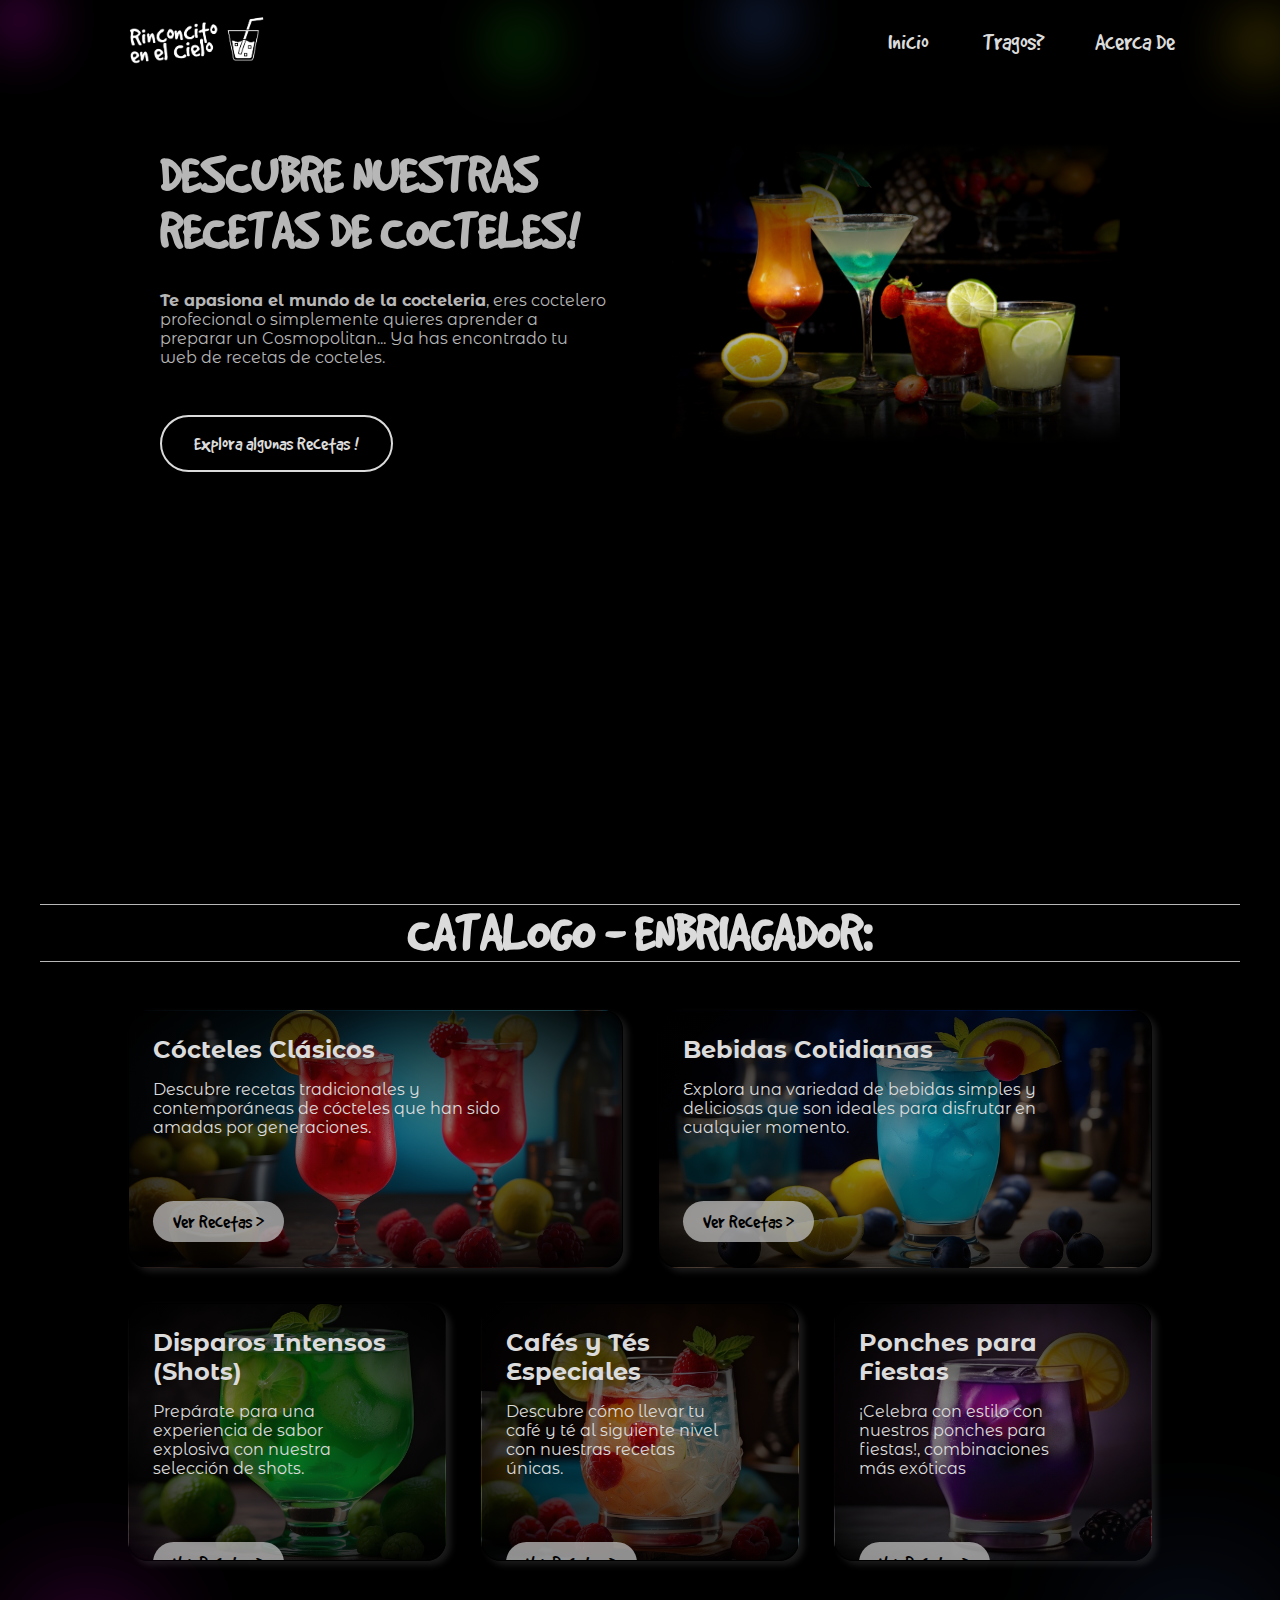
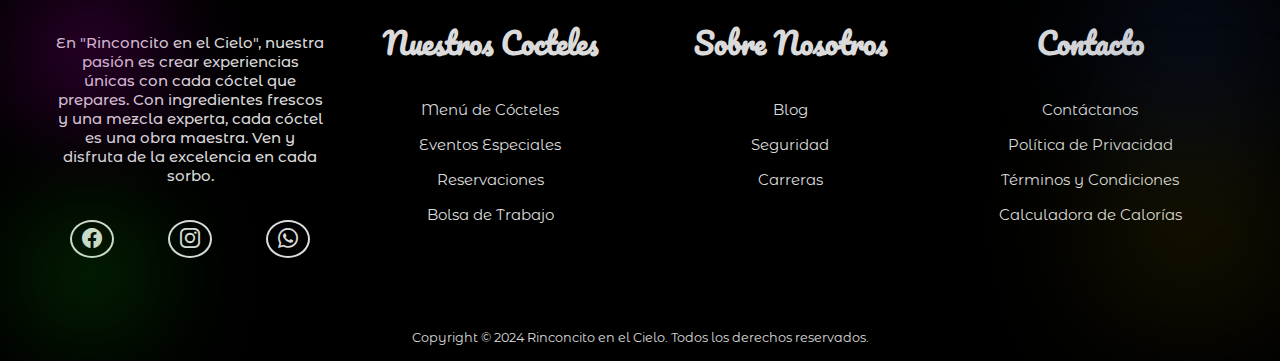
==== index.html @ 579edbcb "bases principales" ====
<!DOCTYPE html>
<html lang="en">
  <head>
    <meta charset="UTF-8" />
    <meta name="viewport" content="width=device-width, initial-scale=1.0" />
    <title>Rinconcito | Inicio</title>
    <link rel="stylesheet" href="Styles/menu.css" />
    <link
      rel="stylesheet"
      href="https://cdn.jsdelivr.net/npm/bootstrap-icons@1.11.3/font/bootstrap-icons.min.css"
    />
    <link rel="icon" href="src/icons/favicon.ico" type="image/x-icon" />
    <style>
      @font-face {
        font-family: "GoodDog";
        src: url("src/fonts/GOODDP__.TTF") format("truetype");
      }
    </style>
  </head>
  <body>
    <!-- Menu Contraido y Nav -->
    <header>
      <div class="content">
        <div class="blur-ball1n" style="top: 0px; left: 0px"></div>
        <div class="blur-ball2n" style="top: 0px; right: 500px"></div>
        <div class="blur-ball3n" style="bottom: 20px; left: 500px"></div>
        <div class="blur-ball4n" style="bottom: 20px; right: 0px"></div>

        <div class="menu container">
          <img src="src/img/logo.png" class="logo" />
        </div>
        <div class="menu">
          <input type="checkbox" id="menu" />
          <label for="menu">
            <i class="bi bi-list menu-icon box"></i>
          </label>
          <nav class="navbar">
            <ul class="outer-list">
              <li><a class="box an r" href="index.html">Inicio</a></li>
              <li>
                <a class="box an r" href="pages/tragos.html">¿Tragos?</a>
                <ul class="inner-list">
                  <li>
                    <a class="box an r" href="pages/conAlcohol.html"
                      >Con Alcohol</a
                    >
                  </li>
                  <li>
                    <a class="box an r" href="pages/sinAlcohol.html"
                      >Sin Alcohol</a
                    >
                  </li>
                  <li>
                    <a class="box an r" href="pages/randomBebida.html"
                      >Uno Random</a
                    >
                  </li>
                </ul>
              </li>
              <li><a class="box an r" href="pages/about.html">Acerca De</a></li>
            </ul>
          </nav>
        </div>
      </div>
    </header>

    <!-- Cuerpo de la pagina -->

    <!-- Seccion 1 -->
    <section class="section1">
      <div class="containerinicio">
        <div >
          <h1 class="inicio-titulo">Descubre nuestras recetas de cocteles!</h1>
        </div>

        <div class="inicio-subtitulo">
          <h4>
            <strong>Te apasiona el mundo de la cocteleria</strong>, eres
            coctelero profecional o simplemente quieres aprender a preparar un
            Cosmopolitan... Ya has encontrado tu web de recetas de cocteles.
          </h4>
        </div>

        <div class="inicio-boton">
          <button class="box r">Explora algunas Recetas !</button>
        </div>
      </div>

      <div class="contenedor_item" >
        <img class="contenedor_img" src="src/img/thumb-1920-1017417.jpg" alt="" />
      </div>
    </section>


    <!-- Seccion 2 -->
    <div class="section2">

      

    </div>
    



    <!-- Seccion 3 grid -->
    <div class="section3">

      <div class="container3">
        <div class="linea"></div>
      <h1 class="section3-title">Catalogo - Enbriagador:</h1>
      <div class="linea"></div>
      </div>

      <div class="grid-container">

        <div class="card image1">
          <div class="card-content">
            <h2>Cócteles Clásicos</h2>
            <p>Descubre recetas tradicionales y contemporáneas de cócteles que han sido amadas por generaciones.</p>
            <button class="">Ver Recetas ></button>
          </div>  
        </div>
  
        <div class="card image2">
          <div class="card-content">
            <h2>Bebidas Cotidianas</h2>
            <p>Explora una variedad de bebidas simples y deliciosas que son ideales para disfrutar en cualquier momento.</p>
            <button class="">Ver Recetas ></button>
          </div>  
        </div>
  
        <div class="card image3">
          <div class="card-content">
            <h2>Disparos Intensos (Shots)</h2>
            <p>Prepárate para una experiencia de sabor explosiva con nuestra selección de shots.</p>
            <button class="">Ver Recetas ></button>
          </div>  
        </div>
  
        <div class="card image5">
          <div class="card-content">
            <h2>Cafés y Tés Especiales</h2>
            <p>Descubre cómo llevar tu café y té al siguiente nivel con nuestras recetas únicas. </p>
            <button class="">Ver Recetas ></button>
          </div>  
        </div>
  
        <div class="card image4">
          <div class="card-content">
            <h2>Ponches para Fiestas</h2>
            <p>¡Celebra con estilo con nuestros ponches para fiestas!, combinaciones más exóticas</p>
            <button class="">Ver Recetas ></button>
          </div>  
        </div>
        
  
      </div>
    </div>
    
    
    
    

   

    <!-- Pie de página -->
    <div class="footer-container">
      <footer class="footer">
        <div class="blur-ball1" style="top: 0px; left: 0px"></div>
        <div class="blur-ball2" style="top: 0px; right: 0px"></div>
        <div class="blur-ball3" style="bottom: -50px; left: 0px"></div>
        <div class="blur-ball4" style="bottom: 0px; right: 0px"></div>

        <div class="footer-col">
          <div></div>
          <p>
            En "Rinconcito en el Cielo", nuestra pasión es crear experiencias
            únicas con cada cóctel que prepares. Con ingredientes frescos y una
            mezcla experta, cada cóctel es una obra maestra. Ven y disfruta de
            la excelencia en cada sorbo.
          </p>
          <div class="footer-socials">
            <a class="r" href=""><i class="bi bi-facebook"></i></a>
            <a class="r" href=""><i class="bi bi-instagram"></i></a>
            <a class="r" href=""><i class="bi bi-whatsapp"></i></a>
          </div>
        </div>

        <div class="footer-col">
          <h4 class="titulos-footer">Nuestros Cocteles</h4>
          <a class="box" href="">Menú de Cócteles</a>
          <a class="box" href="">Eventos Especiales</a>
          <a class="box" href="">Reservaciones</a>
          <a class="box" href="">Bolsa de Trabajo</a>
        </div>

        <div class="footer-col">
          <h4 class="titulos-footer">Sobre Nosotros</h4>
          <a class="box" href="">Blog</a>
          <a class="box" href="">Seguridad</a>
          <a class="box" href="">Carreras</a>
        </div>

        <div class="footer-col">
          <h4 class="titulos-footer">Contacto</h4>
          <a class="box" href="">Contáctanos</a>
          <a class="box" href="">Política de Privacidad</a>
          <a class="box" href="">Términos y Condiciones</a>
          <a class="box" href="">Calculadora de Calorías</a>
        </div>
      </footer>

      <div class="footer-bar">
        Copyright © 2024 Rinconcito en el Cielo. Todos los derechos reservados.
      </div>
    </div>

    <!-- scripts -->
    <script src="JS/random-color-hovers.js"></script>
  </body>
</html>
---- Styles/menu.css ----
@import url('https://fonts.googleapis.com/css2?family=Bungee+Inline&family=Montserrat+Alternates:ital,wght@0,100;0,200;0,300;0,400;0,500;0,600;0,700;0,800;0,900;1,100;1,200;1,300;1,400;1,500;1,600;1,700;1,800;1,900&family=Pacifico&display=swap');

:root{
    --Primary-Color: #000000;
    --Primary-Color-Light: #070707;
    --Secondary-Color: #A300A3;
    --Secondary-Color-Light: #E000E0;
    --Tercery-Color: #173D94;
    --Tercery-Color-Light: #2C4F9E;
    --Text-Color: #DBDBDB;
    --MaxWidth: 1200px;
    --FontText1: "Bungee Inline";
    --FontText2: "Pacifico";
    --FontText3: "Montserrat Alternates";
    --FontText4: "GoodDog";
}

/* Ajustes Generales */
*{
    padding: 0;
    margin: 0;
    box-sizing: border-box;
    text-decoration: none;
    list-style: none;
}

body{
    background-color: var(--Primary-Color);
}

/* Navbar  */
.container{
    max-width: var(--MaxWidth);
    font-family: var(--FontText4);
}

.content{
    background-color: var(--Primary-Color);
    width: 100%;
    position: relative;
    display: flex;
    justify-content: space-between;
    align-items: center;
}


.logo{
    width: 230px;
    margin-left: 80px;
}

.menu .navbar ul li{
    position: relative;
    float: left;
}

.menu .navbar ul li a{
    font-size: 26px;
    display: block;
    font-weight: 500;
    text-align: center;
    font-family: var(--FontText4);
}

.box{
    color: var(--Text-Color);
}

.box:hover{
    color: var(--random-color);
}

.navbar{
    margin-right: 80px;
}

.an{
    padding: 5px 25px;
    transition: .4s;
}

.an:hover{
    background-color: rgba(52, 52, 52, 0.647);
    border-radius: 50px;
    transform: scale(1.1);
}

#menu{
    display: none;
    
}

.menu-icon{
    font-size: 35px;
    
}

.menu-icon:hover{
    transition: .4s;
    transform: scale(1.2);
    color: var(--random-color);
}

.menu label{
    cursor: pointer;
    display: none;
}


/* subLista */
.inner-list {
    display: none;
    list-style-type: none;
    padding: 0;
    position: absolute;
    top: 100%;
    left: 0;
    width: 140px;
    border-radius: 8px;
    color: var(--Text-Color);
    box-shadow: 1px 1px 20px rgb(28, 28, 28);
    background-color: rgba(14, 14, 14, 0.911);
    cursor: pointer;
    z-index: 1;
}

/* Estilos para los elementos de la lista interna */
.inner-list > li {
    padding: 20px;
}

/* Mostrar la lista interna al hacer hover sobre un elemento de la lista externa */
.outer-list > li:hover .inner-list {
    display: block;
}



/* FOOTER */
.footer-container {
    background-color: var(--Primary-Color);
    position: relative;
    bottom: 0;
    width: 100%;
    font-family: var(--FontText3);
    font-size: 15px;
    
}

.footer {
    display: grid;
    grid-template-columns: 1fr 1fr 1fr 1fr;
    gap: 20px; 
    margin: 50px;
    position: relative;
    justify-content: center; 
}

.footer-logo img {
    margin-bottom: 1rem;
    width: 14rem;
    height: auto;
}

.footer-col {
    color: var(--Text-Color);
    padding: 2%;
    width: 100%;
    font-weight: 400;
}

.footer-socials {
    display: flex;
    align-items: center;
    justify-content: space-around;
    gap: 1.5rem;
    padding-top: 1.2rem;
}

.footer-socials a {
    padding: 5px 10px;
    font-size: 1.25rem;
    color:var(--Text-Color);
    border: 2px solid var(--Text-Color);
    border-radius: 50%;
    transition: .4s;
}

.r:hover {
    color: var(--random-color);
    background-color: var(--random-color);
}

.footer-col h4 {
    margin-bottom: 2rem;
    font-size: 1.8rem;
    font-family: var(--FontText2);
    color: var(--Text-Color);
    text-align: center;
}

.footer-col > a {
    display: block;
    margin-bottom: 1rem;
    color: var(--Text-Color);
    transition: .2s;
    text-align: center;
}

.footer-col > a:hover {
    transform: scale(1.1);
}


.footer-bar {
    text-align: center;
    margin: 0;
    padding: 1rem;
    font-size: .8rem;
    color: var(--Text-Color);
    background-color:var(--Primary-Color);
}

.footer-col p {
    margin-top: 1rem;
    font-weight: 500;
    font-family: var(--FontText3);
    margin-bottom: 1rem;
    text-align: center;
}

.blur-ball1 {
    width: 80px; 
    height: 80px;
    background: var(--Secondary-Color);
    border-radius: 50%; 
    filter: blur(60px); 
    position: absolute; 
}

.blur-ball2 {
    width: 80px; 
    height: 80px;
    background: var(--Tercery-Color-Light); 
    border-radius: 50%;
    filter: blur(80px); 
    position: absolute; 
}

.blur-ball3 {
    width: 80px; 
    height: 80px;
    background: rgba(20, 215, 10, 0.549); 
    border-radius: 50%;
    filter: blur(60px); 
    position: absolute; 
}

.blur-ball4 {
    width: 80px; 
    height: 80px;
    background: rgba(244, 204, 3, 0.578); 
    border-radius: 50%;
    filter: blur(80px); 
    position: absolute; 
}


.blur-ball1n {
    width: 40px; 
    height: 40px;
    background: var(--Secondary-Color);
    border-radius: 50%; 
    filter: blur(30px); 
    position: absolute; 
}

.blur-ball2n {
    width: 40px; 
    height: 40px;
    background: var(--Tercery-Color-Light); 
    border-radius: 50%;
    filter: blur(30px); 
    position: absolute; 
}

.blur-ball3n {
    width: 40px; 
    height: 40px;
    background: rgba(20, 215, 10, 0.549); 
    border-radius: 50%;
    filter: blur(30px); 
    position: absolute; 
}

.blur-ball4n {
    width: 40px; 
    height: 40px;
    background: rgba(244, 204, 3, 0.578); 
    border-radius: 50%;
    filter: blur(30px); 
    position: absolute; 
}









/* Media query navbar */
@media(max-width:991px){

   .logo{
    margin: 0px;
   }

    .menu{
        top:0;
        padding: 20px;
    }

    .menu label{
        display: initial;
    }

    .menu .navbar{
        position: absolute;
        top: 100%;
        left: 0;
        right: 0;
        width: 100%;
        background-color: var(--Primary-Color);
        display: none;
    }

    .menu .navbar ul li{
        padding-bottom:20px;
        width: 100%;
        
    }

    .menu .navbar ul li a:hover{
        padding-bottom:20px;
        background-color: var(--Primary-Color-Light);
    }

    #menu:checked ~ .navbar{
        display: initial;
    }

    .footer {
        grid-template-columns: 1fr 1fr;
        gap: 30px; 
        margin: 50px;
        position: absolute;
    }

    .blur-ball4n{
        right: 250px;
    }

    .blur-ball3{
        right: 550px;
    }

   .inner-list {
    display: none; 
    list-style-type: none;
    padding: 0;
    position: relative;
    top: 100%; 
    left: 0;
    width: 100%; 
    border-radius: 8px;
    color: var(--Text-Color);
    cursor: pointer;
}

    .outer-list > li:hover .inner-list {
    display: block;
}

    .inner-list > li {
    padding: 20px;
    background-color: rgb(9, 9, 9);
}

.containerinicio h1 {
    font-size: 2.5rem !important;
}

.containerinicio h4 {
    font-size: 0.9rem !important;
}

}



/* Media query para teléfonos móviles */
@media(max-width: 600px) {
    .container {
        padding: 0 20px;
    }

    .content {
        flex-direction: column;
    }

    .logo {
        margin: 20px 0;
    }

    .menu {
        margin-right: 0;
    }

    .menu .navbar {
        padding: 20px;
    }

    .footer {
        grid-template-columns: 1fr;
        gap: 20px;
        margin: 20px;
    }

    .blur-ball3n{
        display: none;
    }

    .section1{
        flex-direction: column;
        padding: 3rem !important;
        text-align: center !important;
    }

    .containerinicio h1{
        font-size: 2.5rem  !important;
        text-align: center !important;
    }

    .containerinicio {
        margin-left: 1.5rem !important;
    }

    .contenedor_item{
        margin-top: 4rem;
    }

}


/* Aqui seguir con los estilos cada quien */

.section1{
    color: #b7b7b7;
    display: flex;
    justify-content: center;
    align-items: center;
    margin: auto;
    padding: 2rem 10rem;
    width: 100%;
}


.containerinicio {
    width: 100%;
    margin-right: 4rem;
    margin-top: 2rem;
}

.containerinicio h1{
    font-family: var(--FontText4);
    font-size: 3.5rem;
    text-align: start;
    text-transform: uppercase;
}

.containerinicio h4{
    margin-top: 2rem;
    font-family: var(--FontText3);
    font-size: 1rem;
    font-weight: 400;
    color: #b7b7b7;
}

.containerinicio button{
    margin-top: 3rem;
    border: none;
    padding: 1rem 2rem;
    background-color: transparent;
    color: var(--Text-Color);
    border-radius: 2rem;
    font-size: 1.3rem;
    font-weight: 100;
    font-family: var(--FontText4);
    border: 2px solid var(--Text-Color);
    cursor: pointer;
    transition: .4s;
}


.contenedor_item{
    width: 100%;
    position: relative;

    
}

.contenedor_item::before{
    content: "";
    width: 100%;
    height: 100%;
    position: absolute;
    top: 0;
    right: 0;
    background: linear-gradient(rgb(0, 0, 0),rgba(255, 255, 255, 0), black);

}

.contenedor_img{
    width: 100%;
    display: block;
}


/* Seccion 2 */
.section2{
    height: 400px;
}

.glide__slide {
    text-align: center;
  }
  .cocktail-image {
    max-width: 200px;
    margin: 0 auto;
  }





/* SEccion 3 */
.section3-title{
    color: var(--Text-Color);
    text-align: center;
    padding: 0rem;
    margin-bottom: 0rem;
    font-family: var(--FontText4);
    text-transform: uppercase;
    font-weight: bold;
    font-size: 3.5rem;
}

.linea{
    align-items: center;
    width: 1200px;
    height: 1px;
    background-color: #b7b7b7;
}

.container3{
    display: flex;
    flex-direction: column;
    justify-content: center;
    align-items: center;
    margin-bottom: 3rem;
}

.grid-container {
    display: grid;
    grid-template-columns: repeat(6, 1fr);
    grid-template-rows: repeat(2, 1fr);
    gap: 35px;
    width: 80%;
    margin: auto;
  }
  
  .card {
    display: flex;
    padding: 8rem;
    border-radius: 20px;
    position: relative;
    flex-direction: column;
    border: 1px solid rgba(0, 0, 0, 0.611);
    overflow: hidden;
    box-shadow: 5px 4px 6px rgba(255, 255, 255, 0.1);
}

  
  .card-content {
    color: var(--Text-Color);
    font-family: var(--FontText3);
    position: absolute;
    top: 0;
    left: 0;
    margin: 1.5rem;
    z-index: 1; 
  }
  
  .card p {
    margin-top: 1rem;
    width: 80%;
  }

  .card button{
    margin: 4rem 0rem;
    border: none;
    padding: 10px 20px;
    background-color: rgba(189, 189, 189, 0.758);
    color: var(--Primary-Color);
    border-radius: 2rem;
    font-size: 1.3rem;
    font-weight: 100;
    font-family: var(--FontText4);
    cursor: pointer;
    transition: .4s;
    
  }

  .card button:hover{
    background-color: var(--Primary-Color);
    color: var(--Text-Color);
    border: 1px solid var(--Text-Color);
  }
  
  
  
  .image1 {
    grid-column: span 3; 
    grid-row: 1;
    background-image: radial-gradient(rgba(0, 0, 0, 0.3), black), url('../src/img/Default_coctel_bebida_color_rojo_0.jpg');
    background-size: cover;
    background-position: center;
    background-repeat: no-repeat;
  }
  
  .image2 {
    grid-column: span 3; 
    grid-row: 1;
    background-image: radial-gradient(rgba(0, 0, 0, 0.3), black), url('../src/img/Default_coctel_bebida_color_azul_1.jpg');
    background-size: cover;
    background-position: center;
    background-repeat: no-repeat;
}
  
  .image3 {
    grid-column: span 2;
    grid-row: 2;
    background-image: radial-gradient(rgba(0, 0, 0, 0.3), black), url('../src/img/Default_coctel_bebida_color_verde_0.jpg');
    background-size: cover;
    background-position: center;
    background-repeat: no-repeat;
  }
  
  .image4 {
    grid-column: span 2;
    grid-row: 2;
    background-image: radial-gradient(rgba(0, 0, 0, 0.3), black), url('../src/img/Default_coctel_bebida_color_morada_1.jpg');
    background-size: cover;
    background-position: center;
    background-repeat: no-repeat;
  }
  
  .image5 {
    grid-column: span 2;
    grid-row: 2;
    background-image: radial-gradient(rgba(0, 0, 0, 0.4), black), url('../src/img/Default_Coctel_con_alcohol_preparado_0.jpg');
    background-size: cover;
    background-position: center;
    background-repeat: no-repeat;
  }
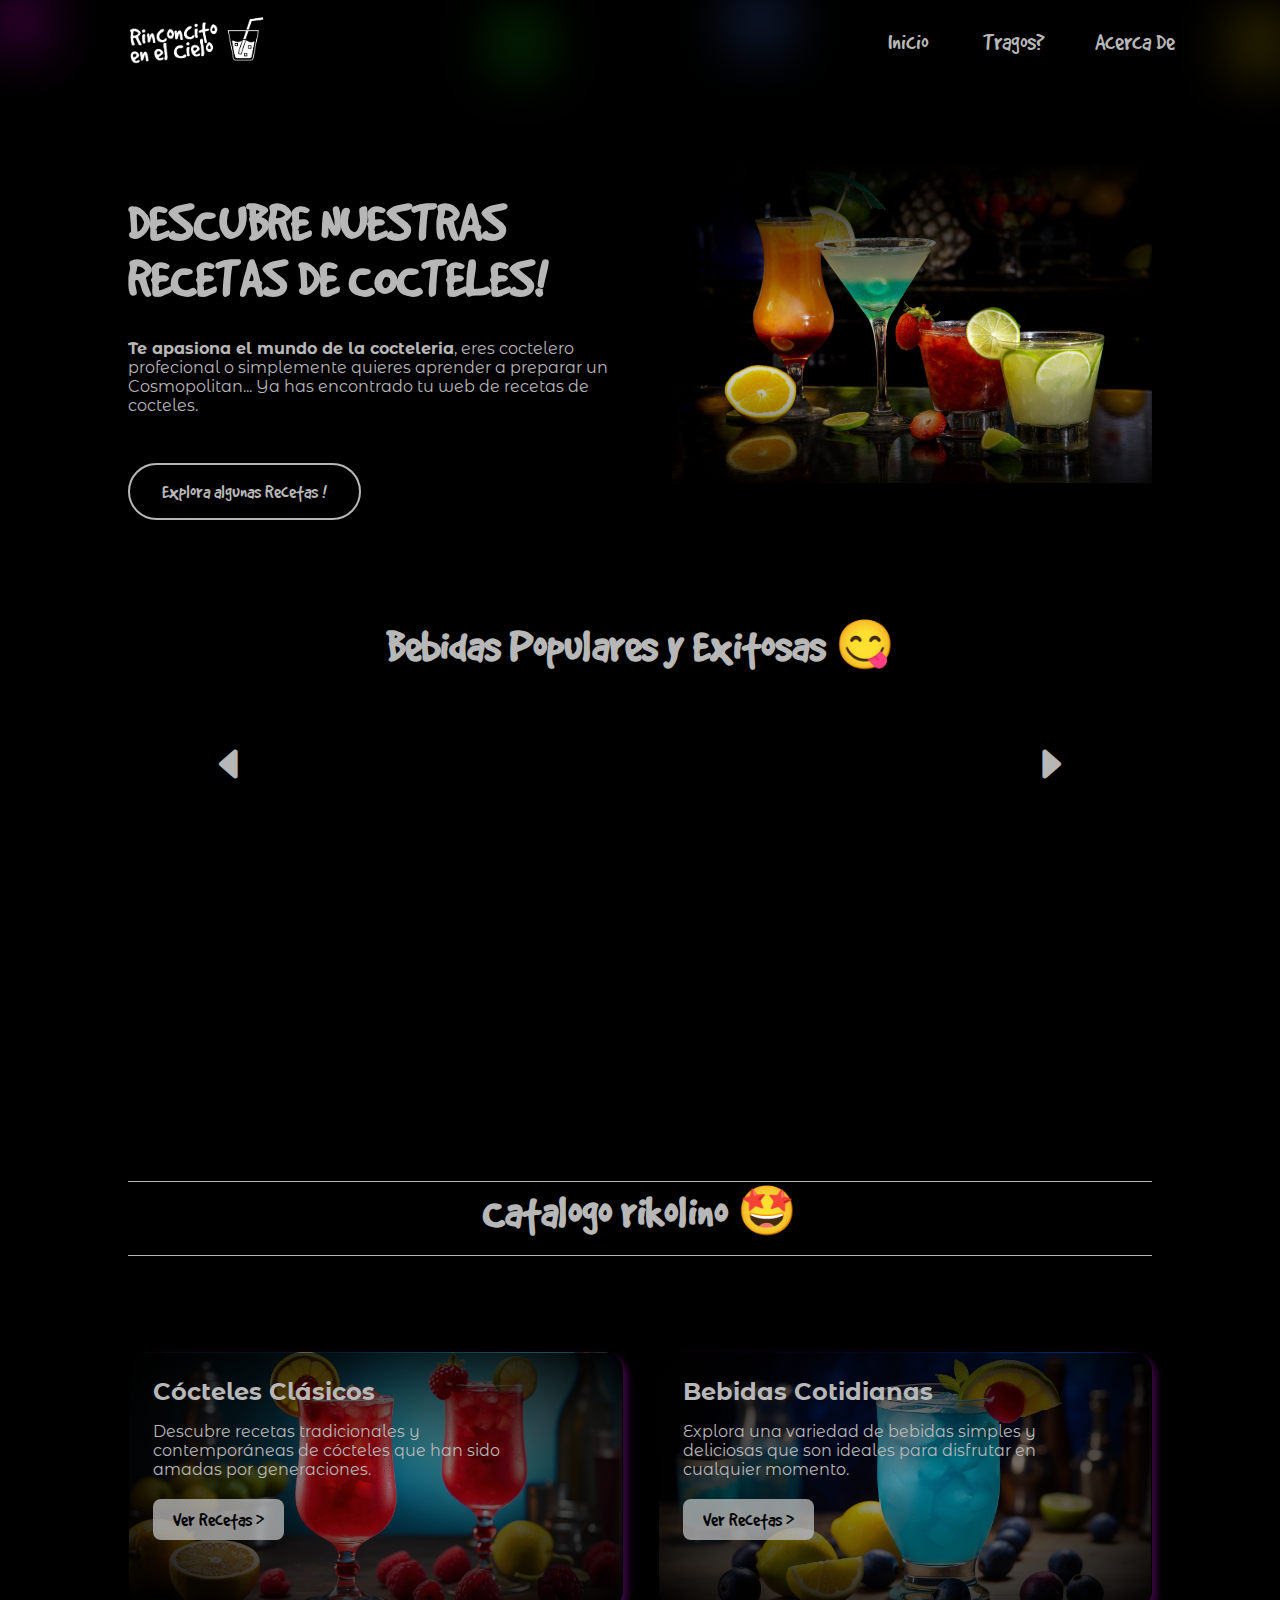
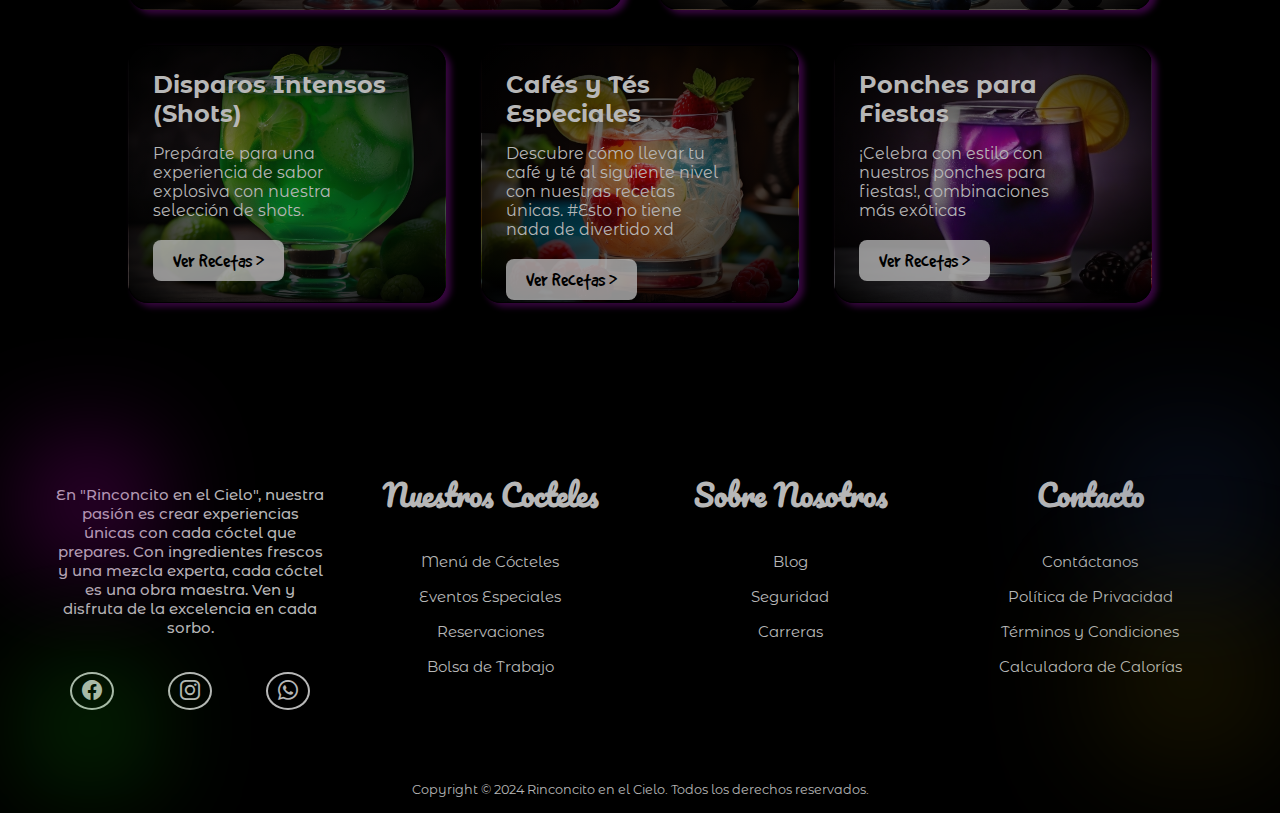
==== commit 579c9967: "Home, Tragos y ruleta embriagante" ====
--- a/index.html
+++ b/index.html
@@ -52,7 +52,7 @@
                   </li>
                   <li>
                     <a class="box an r" href="pages/randomBebida.html"
-                      >Uno Random</a
+                      >Juego Random</a
                     >
                   </li>
                 </ul>
@@ -64,12 +64,24 @@
       </div>
     </header>
 
+    <!-- Ventana emergente -->
+    <div class="popup-container" style="display: none">
+      <div class="popup-content">
+        <button id="close-button">X</button>
+        <h1 id="popup-title"></h1>
+        <img id="popup-image" src="" alt="" />
+        <p id="popup-category"></p>
+        <p id="popup-instructions"></p>
+        <p id="popup-ingredients"></p>
+      </div>
+    </div>
+
     <!-- Cuerpo de la pagina -->
 
     <!-- Seccion 1 -->
     <section class="section1">
       <div class="containerinicio">
-        <div >
+        <div>
           <h1 class="inicio-titulo">Descubre nuestras recetas de cocteles!</h1>
         </div>
 
@@ -82,86 +94,97 @@
         </div>
 
         <div class="inicio-boton">
-          <button class="box r">Explora algunas Recetas !</button>
-        </div>
-      </div>
-
-      <div class="contenedor_item" >
-        <img class="contenedor_img" src="src/img/thumb-1920-1017417.jpg" alt="" />
+          <button id="tragos" class="box r" >Explora algunas Recetas !</button>
+        </div>
+      </div>
+
+      <div class="contenedor_item">
+        <img
+          class="contenedor_img"
+          src="src/img/thumb-1920-1017417.jpg"
+          alt=""
+        />
       </div>
     </section>
-
-
     <!-- Seccion 2 -->
     <div class="section2">
-
-      
-
-    </div>
-    
-
-
-
+      <div class="titulo2">
+        <h1 class="tit2">Bebidas Populares y Exitosas 😋</h1>
+      </div>
+
+      <div class="carrusel" id="carousel"></div>
+      <div class="btn-izquierda" onclick="moverCarrusel(-2)">
+        <i class="bi bi-caret-left-fill flechas"></i>
+      </div>
+      <div class="btn-derecha" onclick="moverCarrusel(2)">
+        <i class="bi bi-caret-right-fill flechas"></i>
+      </div>
+    </div>
     <!-- Seccion 3 grid -->
     <div class="section3">
-
       <div class="container3">
         <div class="linea"></div>
-      <h1 class="section3-title">Catalogo - Enbriagador:</h1>
-      <div class="linea"></div>
+        <h1 class="section3-title">Catalogo rikolino 🤩</h1>
+        <div class="linea"></div>
       </div>
 
       <div class="grid-container">
-
         <div class="card image1">
           <div class="card-content">
             <h2>Cócteles Clásicos</h2>
-            <p>Descubre recetas tradicionales y contemporáneas de cócteles que han sido amadas por generaciones.</p>
-            <button class="">Ver Recetas ></button>
-          </div>  
-        </div>
-  
+            <p>
+              Descubre recetas tradicionales y contemporáneas de cócteles que
+              han sido amadas por generaciones.
+            </p>
+            <button class="">Ver Recetas ></button>
+          </div>
+        </div>
+
         <div class="card image2">
           <div class="card-content">
             <h2>Bebidas Cotidianas</h2>
-            <p>Explora una variedad de bebidas simples y deliciosas que son ideales para disfrutar en cualquier momento.</p>
-            <button class="">Ver Recetas ></button>
-          </div>  
-        </div>
-  
+            <p>
+              Explora una variedad de bebidas simples y deliciosas que son
+              ideales para disfrutar en cualquier momento.
+            </p>
+            <button class="">Ver Recetas ></button>
+          </div>
+        </div>
+
         <div class="card image3">
           <div class="card-content">
             <h2>Disparos Intensos (Shots)</h2>
-            <p>Prepárate para una experiencia de sabor explosiva con nuestra selección de shots.</p>
-            <button class="">Ver Recetas ></button>
-          </div>  
-        </div>
-  
+            <p>
+              Prepárate para una experiencia de sabor explosiva con nuestra
+              selección de shots.
+            </p>
+            <button class="">Ver Recetas ></button>
+          </div>
+        </div>
+
         <div class="card image5">
           <div class="card-content">
             <h2>Cafés y Tés Especiales</h2>
-            <p>Descubre cómo llevar tu café y té al siguiente nivel con nuestras recetas únicas. </p>
-            <button class="">Ver Recetas ></button>
-          </div>  
-        </div>
-  
+            <p>
+              Descubre cómo llevar tu café y té al siguiente nivel con nuestras
+              recetas únicas. #Esto no tiene nada de divertido xd
+            </p>
+            <button class="">Ver Recetas ></button>
+          </div>
+        </div>
+
         <div class="card image4">
           <div class="card-content">
             <h2>Ponches para Fiestas</h2>
-            <p>¡Celebra con estilo con nuestros ponches para fiestas!, combinaciones más exóticas</p>
-            <button class="">Ver Recetas ></button>
-          </div>  
-        </div>
-        
-  
-      </div>
-    </div>
-    
-    
-    
-    
-
-   
+            <p>
+              ¡Celebra con estilo con nuestros ponches para fiestas!,
+              combinaciones más exóticas
+            </p>
+            <button class="">Ver Recetas ></button>
+          </div>
+        </div>
+      </div>
+    </div>
 
     <!-- Pie de página -->
     <div class="footer-container">
@@ -216,6 +239,7 @@
     </div>
 
     <!-- scripts -->
+    <script src="js/carrusel.js"></script>
     <script src="JS/random-color-hovers.js"></script>
   </body>
 </html>
--- a/Styles/menu.css
+++ b/Styles/menu.css
@@ -7,7 +7,7 @@
     --Secondary-Color-Light: #E000E0;
     --Tercery-Color: #173D94;
     --Tercery-Color-Light: #2C4F9E;
-    --Text-Color: #DBDBDB;
+    --Text-Color: #b7b7b7;
     --MaxWidth: 1200px;
     --FontText1: "Bungee Inline";
     --FontText2: "Pacifico";
@@ -450,6 +450,29 @@
     .contenedor_item{
         margin-top: 4rem;
     }
+    
+    .grid-container {
+        grid-template-columns: 1fr !important;
+        grid-template-rows: repeat(5, 1fr) !important;
+        gap: 20px;
+    }
+
+    .card {
+        grid-column: 1 / span 1 !important; 
+        grid-row: auto !important; 
+    }
+
+    .card p {
+        margin-top: 1rem;
+        width: 90% !important;
+        font-size: 14px !important;
+      }
+
+      .card button{
+        margin: 1.2rem 0rem !important;
+        padding: 10px 20px;
+        
+      }
 
 }
 
@@ -459,11 +482,9 @@
 .section1{
     color: #b7b7b7;
     display: flex;
-    justify-content: center;
-    align-items: center;
+    width: 80%;
     margin: auto;
-    padding: 2rem 10rem;
-    width: 100%;
+    margin-top: 5rem;
 }
 
 
@@ -527,39 +548,151 @@
     display: block;
 }
 
-
-/* Seccion 2 */
-.section2{
-    height: 400px;
-}
-
-.glide__slide {
-    text-align: center;
-  }
-  .cocktail-image {
-    max-width: 200px;
-    margin: 0 auto;
-  }
+/* SECCION 2 carrusel */
+.section2 {
+    width: 80%;
+    margin: auto;
+    text-align: center;
+    margin-top: 6rem;
+    margin-bottom: 10rem;
+}
+
+.titulo2 {
+    margin-top: 2rem;
+}
+
+.carrusel {
+    display: flex;
+    align-items: center;
+    margin-bottom: 2rem;
+    overflow-x: hidden; 
+    overflow-y: hidden; 
+    position: relative; 
+    scroll-behavior: smooth; 
+    height: 300px;
+}
+
+
+.elemento {
+    position: relative;
+    flex: 0 0 auto;
+    width: 250px; 
+    margin-right: 60px;
+    border-radius: 10px;
+    overflow: hidden;
+    cursor: pointer;
+    box-shadow: 4px 1px 15px #591717;
+}
+
+.elemento .imagen-container {
+    position: relative;
+    overflow: hidden;
+    border-radius: 10px;
+}
+
+.elemento .imagen-container img {
+    width: 100%;
+    height: 200px; 
+    object-fit: cover;
+    border-radius: 10px;
+}
+
+.elemento .imagen-container::after {
+    content: '';
+    position: absolute;
+    top: 0;
+    left: 0;
+    width: 100%;
+    height: 100%;
+    background-color: rgba(0, 0, 0, 0.6); 
+    border-radius: 10px;
+    transition: opacity 0.3s; 
+    z-index: 1;
+    opacity: 0; 
+}
+
+.elemento:hover .imagen-container::after {
+    opacity: 1; 
+}
+
+
+.elemento .nombre {
+    padding: 10px;
+    background-color: rgba(58, 58, 58, 0.6);
+    color: var(--Text-Color);
+    font-family: var(--FontText4);
+    font-size: 22px;
+    border-radius: 0 0 10px 10px;
+}
+
+/* Estilos para los botones de navegación */
+.btn-izquierda,
+.btn-derecha {
+    position: absolute;
+    top: 85%;
+    transform: translateY(-50%);
+    background-color: rgba(0, 0, 0, 0.5);
+    color: white;
+    padding: 10px;
+    cursor: pointer;
+    z-index: 1;
+
+}
+
+.flechas{
+    font-size: 40px;
+    color: var(--Text-Color);
+}
+
+.btn-izquierda {
+    left: 200px;
+}
+
+.btn-derecha {
+    right: 200px;
+}
+
+.elemento:hover {
+    transform: scale(1.1);
+    transition: transform 0.3s;
+}
+
+.tit2{
+    text-align: center;
+    font-size: 3rem;
+    font-family: var(--FontText4);
+    color: var(--Text-Color);
+    margin-bottom: 3rem;
+}
+
+
+
 
 
 
 
 
 /* SEccion 3 */
+.section3{
+    width: 80%;
+    margin: auto;
+    margin-top: 8rem;
+    margin-bottom: 10rem;
+}
+
 .section3-title{
     color: var(--Text-Color);
     text-align: center;
     padding: 0rem;
-    margin-bottom: 0rem;
+    margin-bottom: 1rem;
     font-family: var(--FontText4);
-    text-transform: uppercase;
     font-weight: bold;
-    font-size: 3.5rem;
+    font-size: 3rem;
 }
 
 .linea{
     align-items: center;
-    width: 1200px;
+    width: 100%;
     height: 1px;
     background-color: #b7b7b7;
 }
@@ -577,8 +710,9 @@
     grid-template-columns: repeat(6, 1fr);
     grid-template-rows: repeat(2, 1fr);
     gap: 35px;
-    width: 80%;
+    width: 100%;
     margin: auto;
+    margin-top: 6rem;
   }
   
   .card {
@@ -589,7 +723,7 @@
     flex-direction: column;
     border: 1px solid rgba(0, 0, 0, 0.611);
     overflow: hidden;
-    box-shadow: 5px 4px 6px rgba(255, 255, 255, 0.1);
+    box-shadow: 5px 4px 6px rgba(182, 20, 210, 0.3);
 }
 
   
@@ -609,12 +743,14 @@
   }
 
   .card button{
-    margin: 4rem 0rem;
+    position: relative;
+    top: 20px;
+    left: 0;
     border: none;
     padding: 10px 20px;
     background-color: rgba(189, 189, 189, 0.758);
     color: var(--Primary-Color);
-    border-radius: 2rem;
+    border-radius: 0.5rem;
     font-size: 1.3rem;
     font-weight: 100;
     font-family: var(--FontText4);
@@ -676,9 +812,84 @@
     background-repeat: no-repeat;
   }
   
-  
-  
-  
+  /* contenedor flotante */
+  .popup-container {
+    display: none;
+    position: fixed;
+    top: 0;
+    left: 0;
+    width: 100%;
+    height: 100%;
+    background-color: rgba(0, 0, 0, 0.7);
+    z-index: 6;
+    overflow: none;
+  }
+  
+  .popup-content {
+    position: relative;
+    display: flex;
+    flex-direction: column;
+    background-color: #f9f9f9;
+    margin: 7% auto;
+    padding: 20px;
+    border-radius: 25px;
+    max-width: 700px;
+    box-shadow: 0 4px 8px rgba(0, 0, 0, 0.1);
+    z-index: 2;
+    font-family: var(--FontText3);
+    font-size: 14px;
+  }
+  
+  .popup-content h1 {
+    margin-bottom: 10px;
+    text-align: center;
+    text-transform: uppercase;
+  }
+  
+  .popup-content img {
+    width: 50%;
+    margin: auto;
+    border-radius: 15px;
+    margin-bottom: 20px;
+  }
+  
+  .popup-content p {
+    margin-bottom: 10px;
+  }
+  
+  .popup-content button {
+    width: 8%;
+    position: relative;
+    top: 0;
+    left: 600px;
+    background-color: #333;
+    color: #fff;
+    border: none;
+    padding: 8px 16px;
+    border-radius: 3px;
+    cursor: pointer;
+    font-size: 16px;
+  }
+  
+  .popup-content button:hover {
+    background-color: #555;
+  }
+  
+  
+#popup-ingredients{
+    display: flex;
+    flex-wrap: nowrap;
+    justify-content: center;
+    align-items: center;
+    text-align: center;
+}
+
+.ingredient{
+    background-color: #dcdcdc;
+    margin: 3px;
+    padding: 1rem;
+    border-radius: 20px;
+}
   
   
 
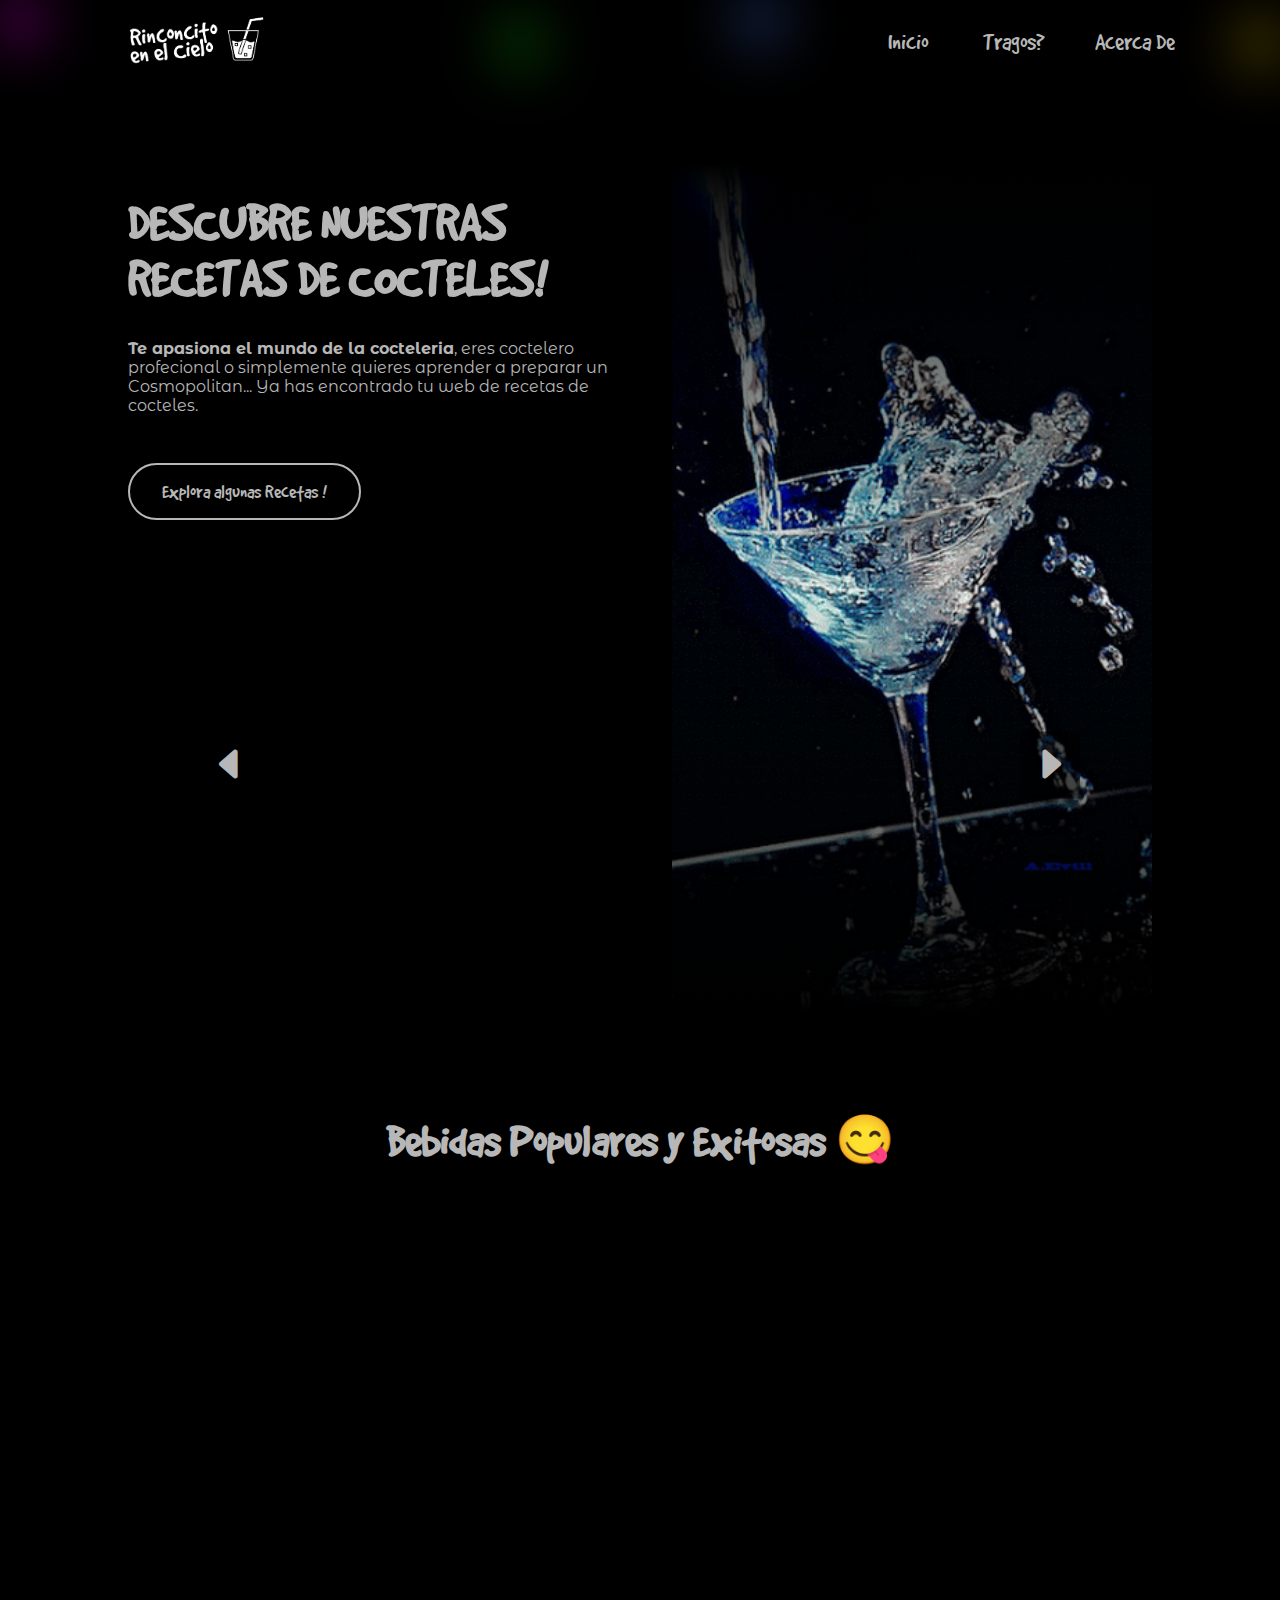
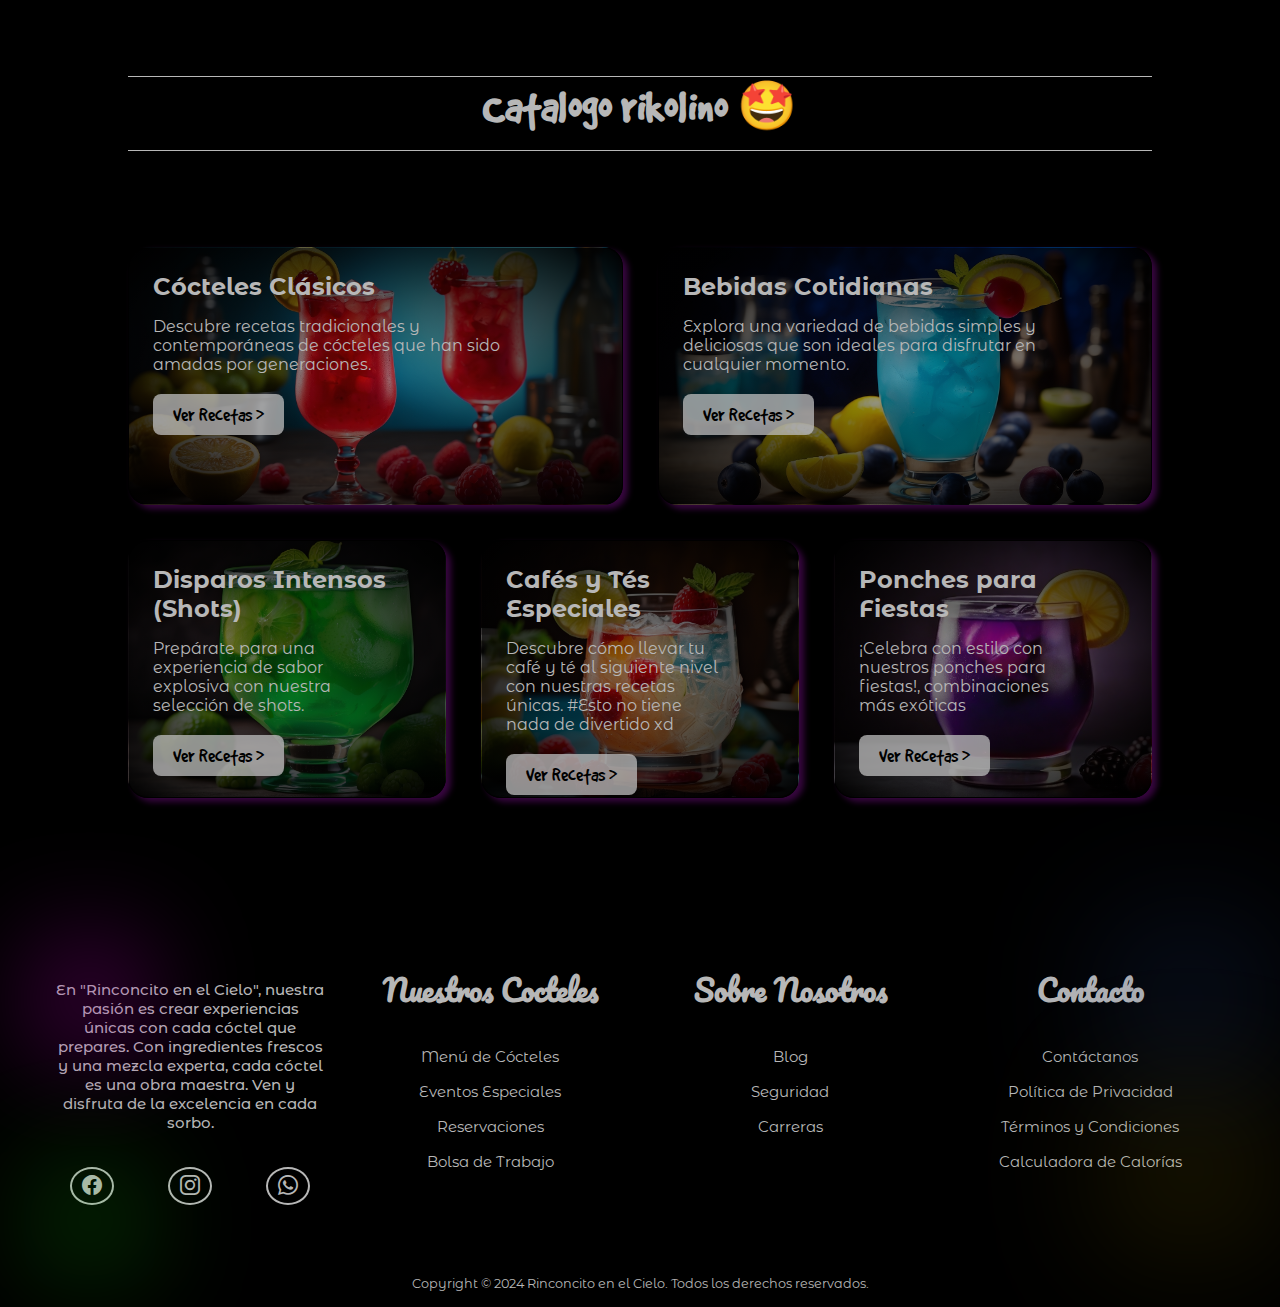
==== commit bb71f702: "SE HIZO CAMBIOS EN LA IMAGEN BANNER INDEX , LISTA LA SECCION DE ALCOHOL Y ABOUTME" ====
--- a/index.html
+++ b/index.html
@@ -101,7 +101,7 @@
       <div class="contenedor_item">
         <img
           class="contenedor_img"
-          src="src/img/thumb-1920-1017417.jpg"
+          src="src/img/31ff9b3e-0f52-4d86-adb4-2f996a7ced3e.gif"
           alt=""
         />
       </div>
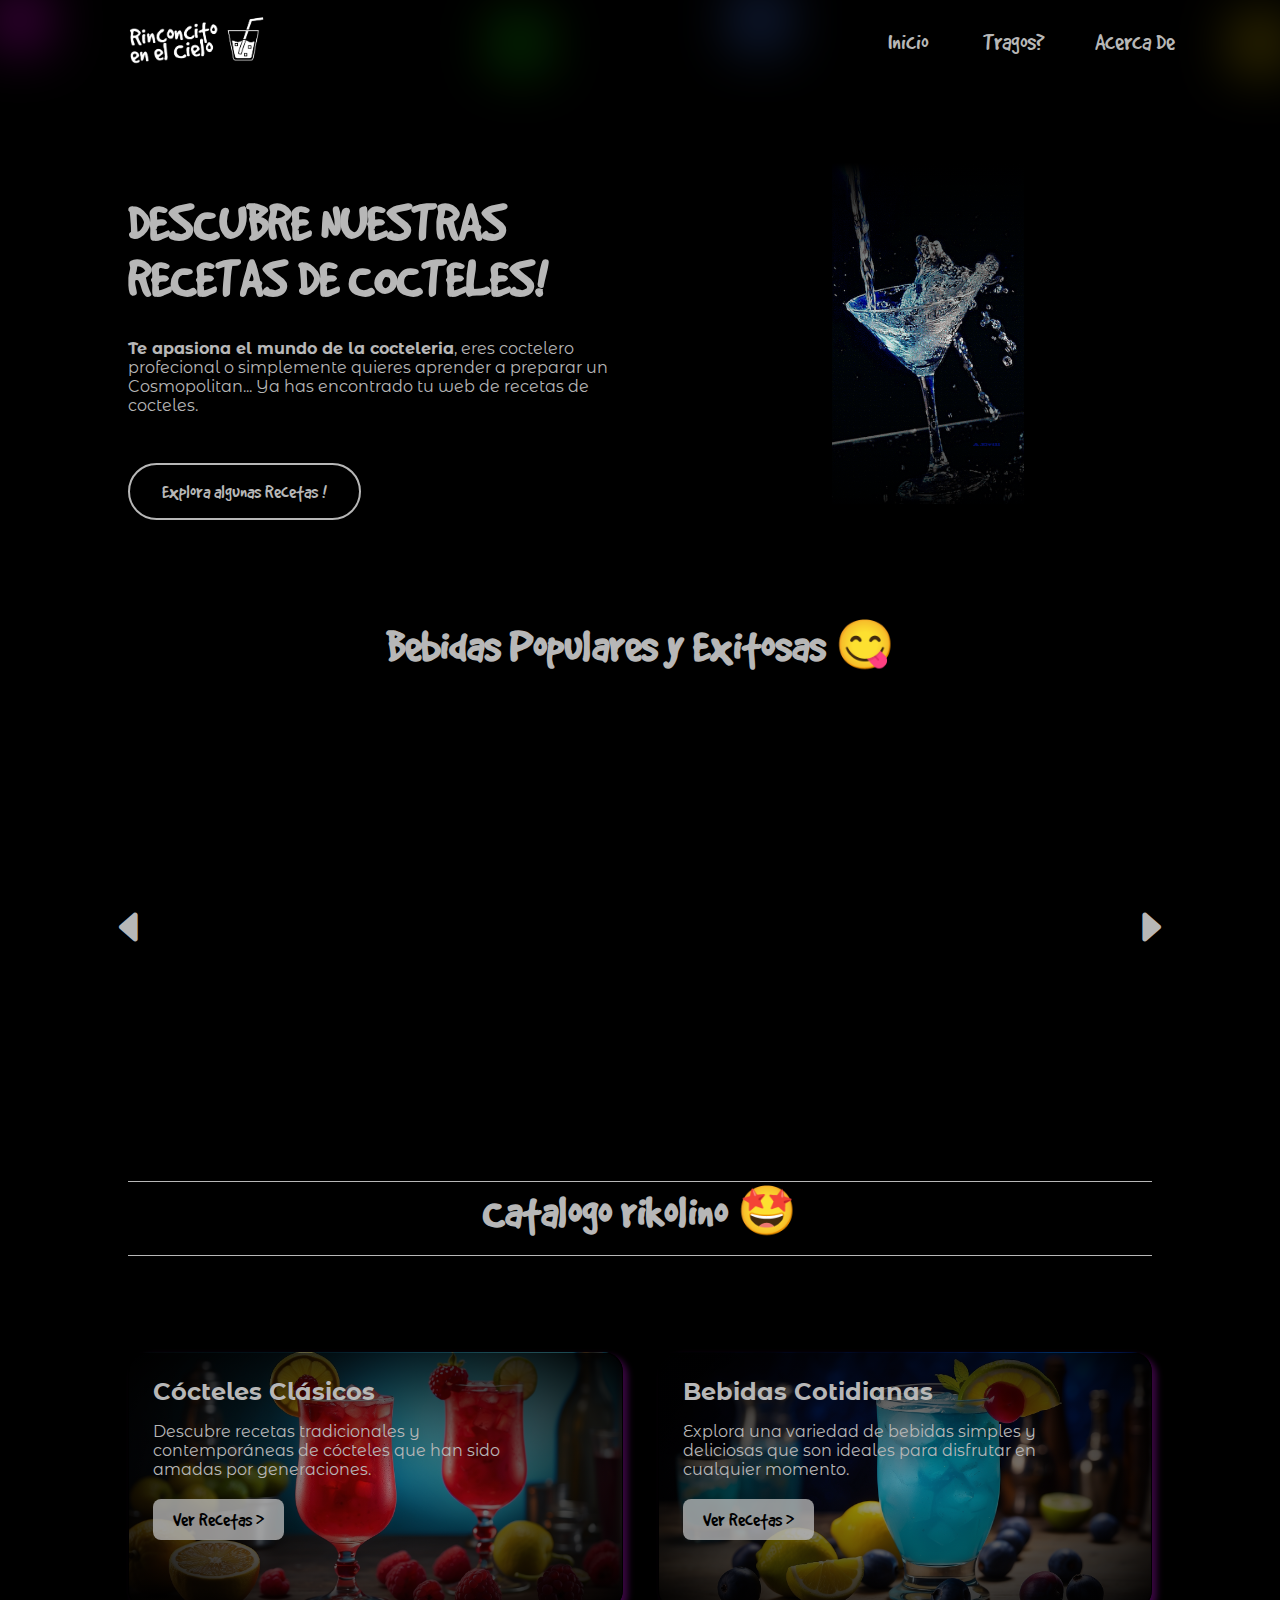
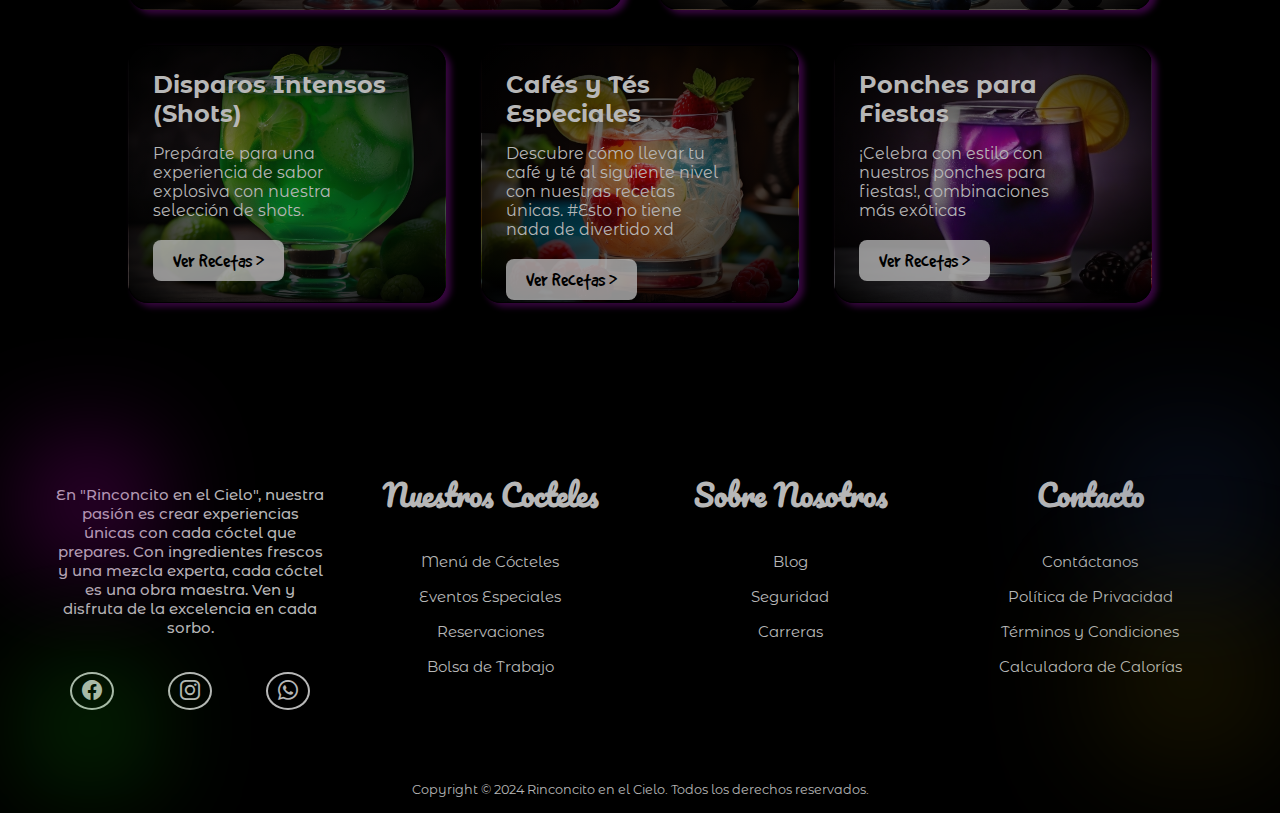
==== commit 07d7fe8e: "Cambios Finales" ====
--- a/index.html
+++ b/index.html
@@ -136,7 +136,7 @@
               Descubre recetas tradicionales y contemporáneas de cócteles que
               han sido amadas por generaciones.
             </p>
-            <button class="">Ver Recetas ></button>
+            <button class="" id="clasicos">Ver Recetas ></button>
           </div>
         </div>
 
@@ -147,7 +147,7 @@
               Explora una variedad de bebidas simples y deliciosas que son
               ideales para disfrutar en cualquier momento.
             </p>
-            <button class="">Ver Recetas ></button>
+            <button class="" id="cotidianas">Ver Recetas ></button>
           </div>
         </div>
 
@@ -158,7 +158,7 @@
               Prepárate para una experiencia de sabor explosiva con nuestra
               selección de shots.
             </p>
-            <button class="">Ver Recetas ></button>
+            <button class="" id="shots" >Ver Recetas ></button>
           </div>
         </div>
 
@@ -169,7 +169,7 @@
               Descubre cómo llevar tu café y té al siguiente nivel con nuestras
               recetas únicas. #Esto no tiene nada de divertido xd
             </p>
-            <button class="">Ver Recetas ></button>
+            <button class="" id="cafes">Ver Recetas ></button>
           </div>
         </div>
 
@@ -180,7 +180,7 @@
               ¡Celebra con estilo con nuestros ponches para fiestas!,
               combinaciones más exóticas
             </p>
-            <button class="">Ver Recetas ></button>
+            <button class="" id="ponches">Ver Recetas ></button>
           </div>
         </div>
       </div>
--- a/Styles/menu.css
+++ b/Styles/menu.css
@@ -121,7 +121,7 @@
     box-shadow: 1px 1px 20px rgb(28, 28, 28);
     background-color: rgba(14, 14, 14, 0.911);
     cursor: pointer;
-    z-index: 1;
+    z-index: 6;
 }
 
 /* Estilos para los elementos de la lista interna */
@@ -538,13 +538,14 @@
     height: 100%;
     position: absolute;
     top: 0;
-    right: 0;
+    right: 0px;
     background: linear-gradient(rgb(0, 0, 0),rgba(255, 255, 255, 0), black);
 
 }
 
 .contenedor_img{
-    width: 100%;
+    margin-left: 10rem;
+    width: 40%;
     display: block;
 }
 
@@ -629,7 +630,7 @@
 .btn-izquierda,
 .btn-derecha {
     position: absolute;
-    top: 85%;
+    top: 58rem;
     transform: translateY(-50%);
     background-color: rgba(0, 0, 0, 0.5);
     color: white;
@@ -645,11 +646,11 @@
 }
 
 .btn-izquierda {
-    left: 200px;
+    left: 100px;
 }
 
 .btn-derecha {
-    right: 200px;
+    right: 100px;
 }
 
 .elemento:hover {
@@ -829,15 +830,16 @@
     position: relative;
     display: flex;
     flex-direction: column;
-    background-color: #f9f9f9;
-    margin: 7% auto;
+    background-color: rgb(20, 20, 20);
+    margin: 4rem auto;
     padding: 20px;
     border-radius: 25px;
     max-width: 700px;
-    box-shadow: 0 4px 8px rgba(0, 0, 0, 0.1);
+    box-shadow: 4px 4px 18px rgba(172, 29, 143, 0.5);
     z-index: 2;
     font-family: var(--FontText3);
     font-size: 14px;
+    color: var(--Text-Color);
   }
   
   .popup-content h1 {
@@ -862,7 +864,7 @@
     position: relative;
     top: 0;
     left: 600px;
-    background-color: #333;
+    background-color: #000000;
     color: #fff;
     border: none;
     padding: 8px 16px;
@@ -885,7 +887,7 @@
 }
 
 .ingredient{
-    background-color: #dcdcdc;
+    background-color: #373737;
     margin: 3px;
     padding: 1rem;
     border-radius: 20px;
